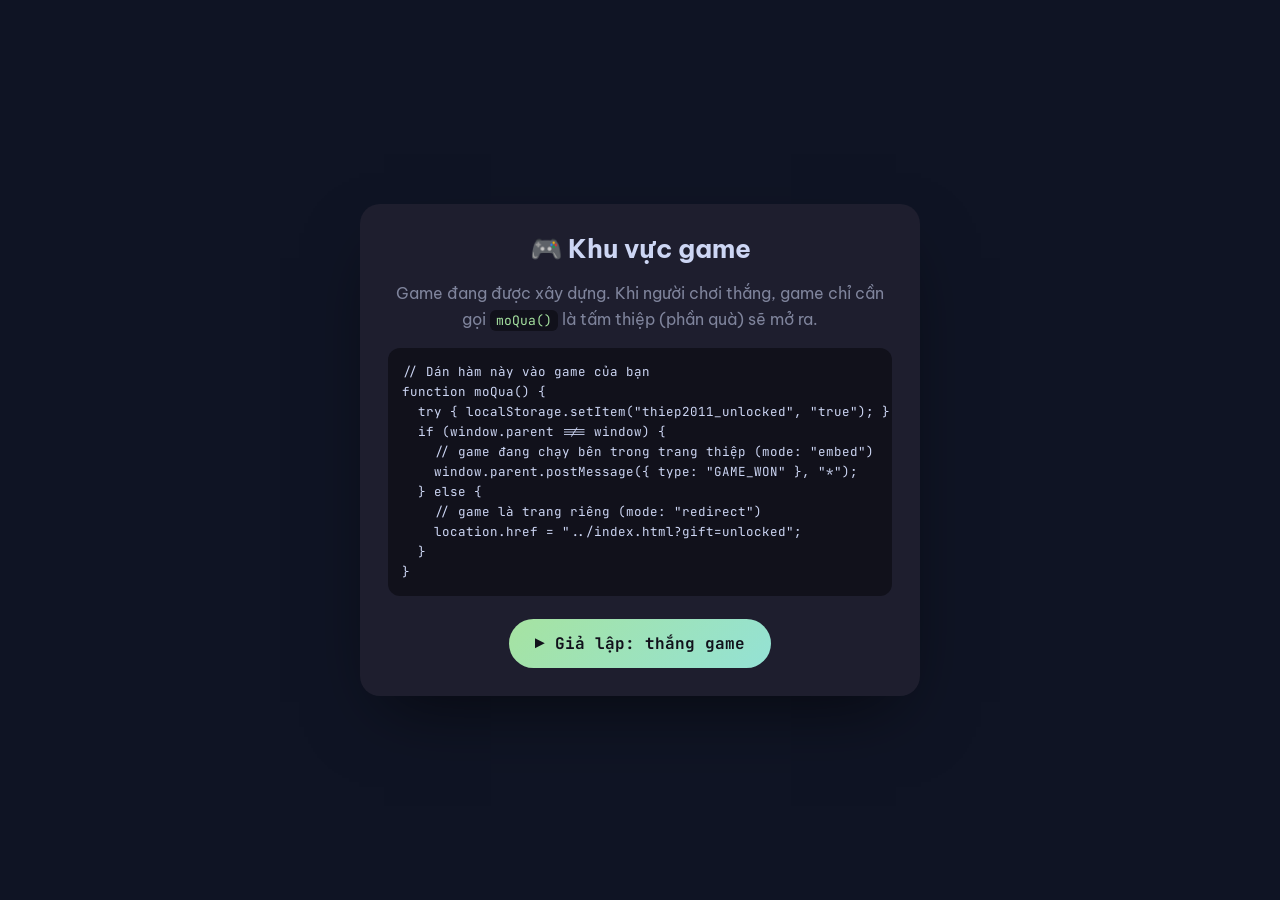
==== game/index.html @ 0aec28fa "Thiệp 20/11 gửi Thầy Nguyễn Trường Phú Co-Authored-By: Claude Opus 5.5 <noreply@anthropic.com> Claud" ====
<!doctype html>
<html lang="vi">
<head>
  <meta charset="utf-8">
  <meta name="viewport" content="width=device-width, initial-scale=1">
  <title>Game · Mở quà 20/11</title>
  <link href="https://fonts.googleapis.com/css2?family=Be+Vietnam+Pro:wght@400;600;800&family=JetBrains+Mono:wght@500;700&display=swap" rel="stylesheet">
  <style>
    :root { --bg: #0f1424; --card: #1e1e2e; --fg: #cdd6f4; --dim: #7f849c; --green: #a6e3a1; --pink: #ff8fab; }
    * { box-sizing: border-box; }
    body { margin: 0; min-height: 100vh; display: grid; place-items: center; padding: 24px 16px; background: var(--bg); color: var(--fg); font-family: "Be Vietnam Pro", system-ui, sans-serif; }
    .box { width: min(560px, 100%); background: var(--card); border-radius: 20px; padding: 28px; text-align: center; box-shadow: 0 30px 70px -24px rgba(0,0,0,.6); }
    h1 { margin: 0 0 8px; font-size: 26px; }
    p { color: var(--dim); line-height: 1.6; }
    code { font-family: "JetBrains Mono", monospace; color: var(--green); background: #11111b; padding: 2px 6px; border-radius: 6px; font-size: 13px; }
    pre { text-align: left; background: #11111b; padding: 14px; border-radius: 12px; overflow: auto; font: 12.5px/1.6 "JetBrains Mono", monospace; color: var(--fg); }
    button { margin-top: 10px; border: 0; cursor: pointer; padding: 14px 26px; border-radius: 999px; font: 700 16px "JetBrains Mono", monospace; color: #11111b; background: linear-gradient(135deg, #a6e3a1, #94e2d5); }
  </style>
</head>
<body>
  <!--
    ĐÂY LÀ TRANG GIỮ CHỖ CHO GAME.
    Khi làm game xong, bạn thay toàn bộ file này bằng game của bạn
    (hoặc đổi CONFIG.game.url trong config.js trỏ tới game).

    Điều duy nhất game cần làm: khi người chơi THẮNG, gọi hàm moQua() bên dưới.
  -->
  <div class="box">
    <h1>🎮 Khu vực game</h1>
    <p>Game đang được xây dựng. Khi người chơi thắng, game chỉ cần gọi <code>moQua()</code> là tấm thiệp (phần quà) sẽ mở ra.</p>
    <pre>// Dán hàm này vào game của bạn
function moQua() {
  try { localStorage.setItem("thiep2011_unlocked", "true"); } catch (e) {}
  if (window.parent !== window) {
    // game đang chạy bên trong trang thiệp (mode: "embed")
    window.parent.postMessage({ type: "GAME_WON" }, "*");
  } else {
    // game là trang riêng (mode: "redirect")
    location.href = "../index.html?gift=unlocked";
  }
}</pre>
    <button type="button" onclick="moQua()">▶ Giả lập: thắng game</button>
  </div>

  <script>
    function moQua() {
      try { localStorage.setItem("thiep2011_unlocked", "true"); } catch (e) {}
      if (window.parent !== window) {
        window.parent.postMessage({ type: "GAME_WON" }, "*");
      } else {
        location.href = "../index.html?gift=unlocked";
      }
    }
  </script>
</body>
</html>
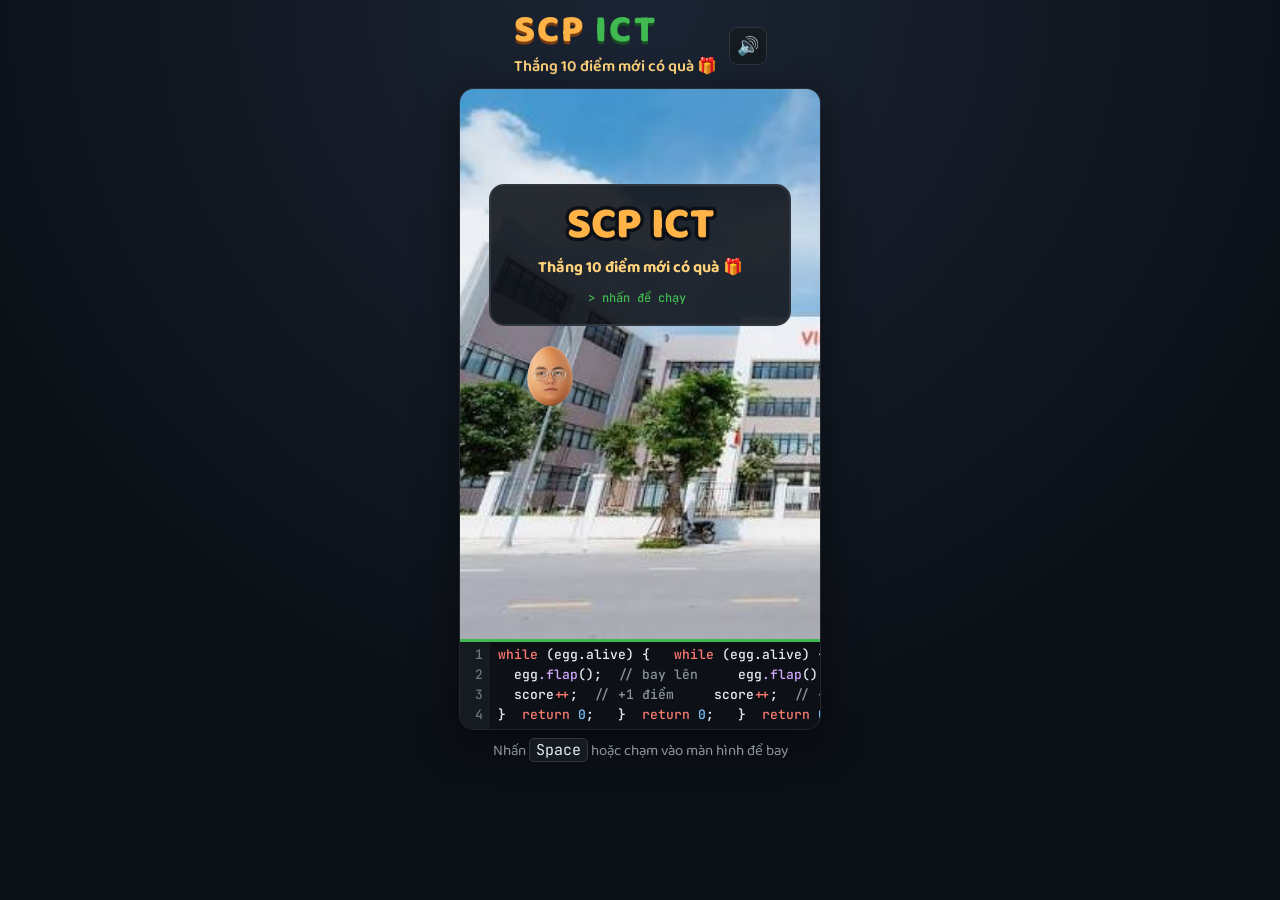
==== commit 32339cf4: "Thêm game SCP ICT: thắng 10 điểm mới mở được thiệp - game/: nhân vật quả trứng, nền trường, cột là c" ====
--- a/game/index.html
+++ b/game/index.html
@@ -1,56 +1,29 @@
-<!doctype html>
+<!DOCTYPE html>
 <html lang="vi">
 <head>
-  <meta charset="utf-8">
-  <meta name="viewport" content="width=device-width, initial-scale=1">
-  <title>Game · Mở quà 20/11</title>
-  <link href="https://fonts.googleapis.com/css2?family=Be+Vietnam+Pro:wght@400;600;800&family=JetBrains+Mono:wght@500;700&display=swap" rel="stylesheet">
-  <style>
-    :root { --bg: #0f1424; --card: #1e1e2e; --fg: #cdd6f4; --dim: #7f849c; --green: #a6e3a1; --pink: #ff8fab; }
-    * { box-sizing: border-box; }
-    body { margin: 0; min-height: 100vh; display: grid; place-items: center; padding: 24px 16px; background: var(--bg); color: var(--fg); font-family: "Be Vietnam Pro", system-ui, sans-serif; }
-    .box { width: min(560px, 100%); background: var(--card); border-radius: 20px; padding: 28px; text-align: center; box-shadow: 0 30px 70px -24px rgba(0,0,0,.6); }
-    h1 { margin: 0 0 8px; font-size: 26px; }
-    p { color: var(--dim); line-height: 1.6; }
-    code { font-family: "JetBrains Mono", monospace; color: var(--green); background: #11111b; padding: 2px 6px; border-radius: 6px; font-size: 13px; }
-    pre { text-align: left; background: #11111b; padding: 14px; border-radius: 12px; overflow: auto; font: 12.5px/1.6 "JetBrains Mono", monospace; color: var(--fg); }
-    button { margin-top: 10px; border: 0; cursor: pointer; padding: 14px 26px; border-radius: 999px; font: 700 16px "JetBrains Mono", monospace; color: #11111b; background: linear-gradient(135deg, #a6e3a1, #94e2d5); }
-  </style>
+    <meta charset="UTF-8">
+    <meta name="viewport" content="width=device-width, initial-scale=1.0">
+    <title>SCP ICT</title>
+    <link rel="preconnect" href="https://fonts.googleapis.com">
+    <link rel="preconnect" href="https://fonts.gstatic.com" crossorigin>
+    <link href="https://fonts.googleapis.com/css2?family=Baloo+2:wght@600;800&family=JetBrains+Mono:wght@500;700&display=swap" rel="stylesheet">
+    <link rel="stylesheet" href="style.css">
 </head>
 <body>
-  <!--
-    ĐÂY LÀ TRANG GIỮ CHỖ CHO GAME.
-    Khi làm game xong, bạn thay toàn bộ file này bằng game của bạn
-    (hoặc đổi CONFIG.game.url trong config.js trỏ tới game).
-
-    Điều duy nhất game cần làm: khi người chơi THẮNG, gọi hàm moQua() bên dưới.
-  -->
-  <div class="box">
-    <h1>🎮 Khu vực game</h1>
-    <p>Game đang được xây dựng. Khi người chơi thắng, game chỉ cần gọi <code>moQua()</code> là tấm thiệp (phần quà) sẽ mở ra.</p>
-    <pre>// Dán hàm này vào game của bạn
-function moQua() {
-  try { localStorage.setItem("thiep2011_unlocked", "true"); } catch (e) {}
-  if (window.parent !== window) {
-    // game đang chạy bên trong trang thiệp (mode: "embed")
-    window.parent.postMessage({ type: "GAME_WON" }, "*");
-  } else {
-    // game là trang riêng (mode: "redirect")
-    location.href = "../index.html?gift=unlocked";
-  }
-}</pre>
-    <button type="button" onclick="moQua()">▶ Giả lập: thắng game</button>
-  </div>
-
-  <script>
-    function moQua() {
-      try { localStorage.setItem("thiep2011_unlocked", "true"); } catch (e) {}
-      if (window.parent !== window) {
-        window.parent.postMessage({ type: "GAME_WON" }, "*");
-      } else {
-        location.href = "../index.html?gift=unlocked";
-      }
-    }
-  </script>
+    <div class="container">
+        <header class="game-title">
+            <div class="title-text">
+                <h1>SCP <span>ICT</span></h1>
+                <p class="subtitle">Thắng 10 điểm mới có quà 🎁</p>
+            </div>
+            <button id="mute" class="mute" aria-label="Bật/tắt nhạc và âm thanh">🔊</button>
+        </header>
+        <div class="game-screen">
+            <canvas id="game"></canvas>
+        </div>
+        <div id="yt" class="yt" aria-hidden="true"></div>
+        <p id="description" class="game-description">Nhấn <kbd>Space</kbd> hoặc chạm vào màn hình để bay</p>
+    </div>
+    <script src="main.js"></script>
 </body>
 </html>
--- a/game/style.css
+++ b/game/style.css
@@ -0,0 +1,94 @@
+* {
+    box-sizing: border-box;
+    -webkit-user-select: none;
+    user-select: none;
+    -webkit-tap-highlight-color: transparent;
+}
+body {
+    margin: 0;
+    min-height: 100vh;
+    background: radial-gradient(circle at 50% 0%, #1b2433 0%, #0b0f16 70%);
+    color: #e6edf3;
+    font-family: 'Baloo 2', system-ui, sans-serif;
+}
+.container {
+    display: flex;
+    flex-direction: column;
+    align-items: center;
+    padding: 12px 16px 16px;
+    gap: 10px;
+}
+
+/* ===== Tiêu đề ===== */
+.game-title {
+    display: flex;
+    align-items: center;
+    gap: 12px;
+}
+.game-title h1 {
+    margin: 0;
+    font-weight: 800;
+    font-size: 2.4em;
+    line-height: 1;
+    letter-spacing: 2px;
+    color: #ffb347;
+    text-shadow: 0 3px 0 #7a3d12;
+}
+.game-title h1 span {
+    color: #3fb950;
+    text-shadow: 0 3px 0 #1a4d24;
+}
+.subtitle {
+    margin: 4px 0 0;
+    font-size: 16px;
+    font-weight: 600;
+    color: #ffd27a;
+}
+/* khung YouTube phát nhạc nền: ẩn khỏi màn hình */
+.yt {
+    position: fixed;
+    left: -9999px;
+    width: 1px;
+    height: 1px;
+    overflow: hidden;
+}
+.mute {
+    border: 1px solid #30363d;
+    background: #161b22;
+    color: inherit;
+    border-radius: 8px;
+    font-size: 18px;
+    width: 38px;
+    height: 38px;
+    cursor: pointer;
+}
+
+/* ===== Màn hình game =====
+   Canvas luôn giữ tỉ lệ 9:16 và co lại vừa màn hình điện thoại */
+.game-screen {
+    width: min(360px, 100%, calc((100vh - 160px) * 9 / 16));
+    aspect-ratio: 9 / 16;
+}
+canvas {
+    display: block;
+    width: 100%;
+    height: 100%;
+    border-radius: 14px;
+    box-shadow: 0 10px 40px rgba(0, 0, 0, .5), 0 0 0 1px #30363d;
+    touch-action: manipulation;
+    cursor: pointer;
+}
+.game-description {
+    margin: 0;
+    color: #8b949e;
+    text-align: center;
+    font-size: 15px;
+}
+kbd {
+    font-family: 'JetBrains Mono', monospace;
+    background: #161b22;
+    border: 1px solid #30363d;
+    border-radius: 5px;
+    padding: 1px 6px;
+    color: #e6edf3;
+}
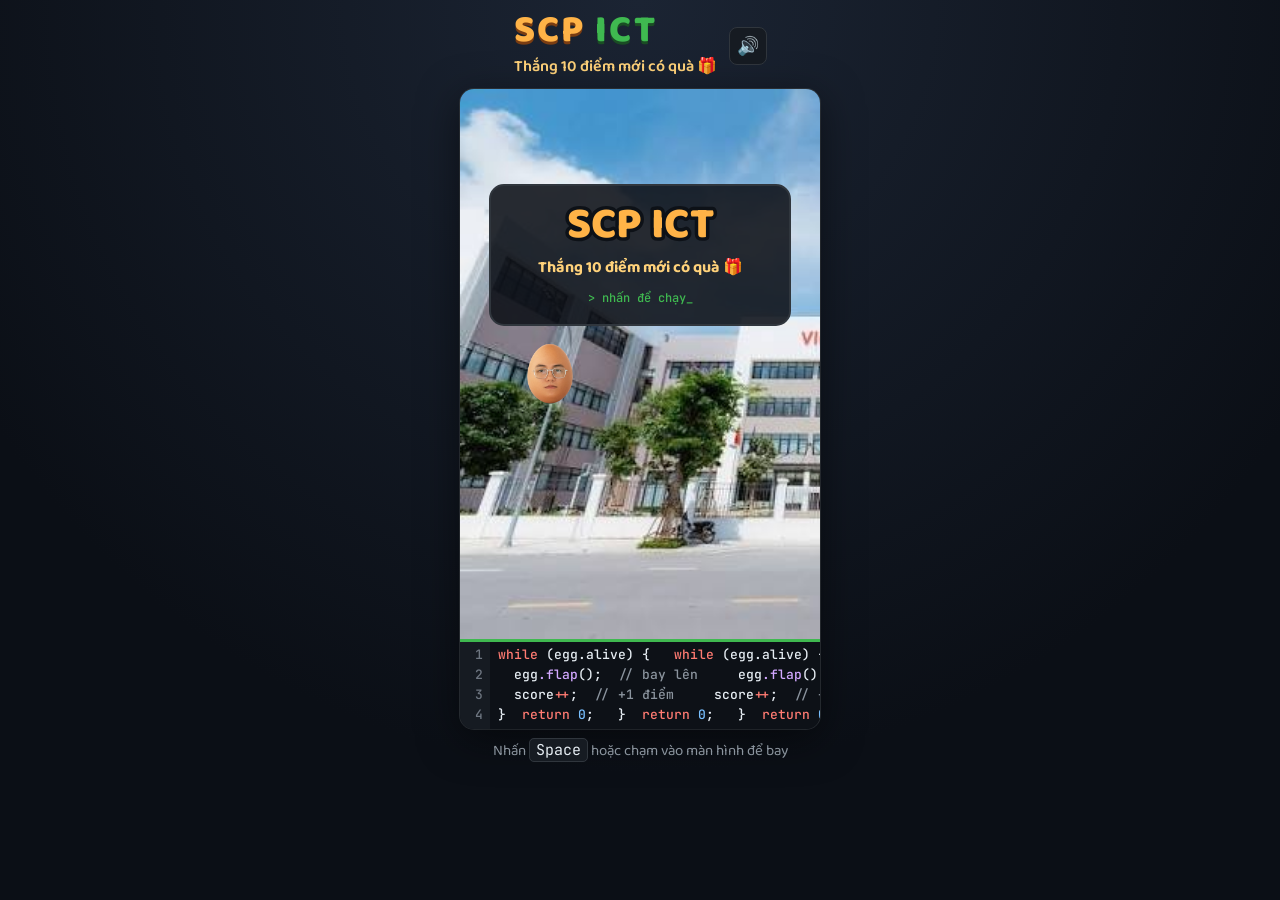
==== commit a19deafb: "Mỗi lần mở thiệp đều phải thắng game, bỏ nhạc trong game - Thiệp chỉ nhớ 'đã thắng' trong lần mở tra" ====
--- a/game/index.html
+++ b/game/index.html
@@ -16,12 +16,11 @@
                 <h1>SCP <span>ICT</span></h1>
                 <p class="subtitle">Thắng 10 điểm mới có quà 🎁</p>
             </div>
-            <button id="mute" class="mute" aria-label="Bật/tắt nhạc và âm thanh">🔊</button>
+            <button id="mute" class="mute" aria-label="Bật/tắt âm thanh">🔊</button>
         </header>
         <div class="game-screen">
             <canvas id="game"></canvas>
         </div>
-        <div id="yt" class="yt" aria-hidden="true"></div>
         <p id="description" class="game-description">Nhấn <kbd>Space</kbd> hoặc chạm vào màn hình để bay</p>
     </div>
     <script src="main.js"></script>
--- a/game/style.css
+++ b/game/style.css
@@ -44,14 +44,6 @@
     font-weight: 600;
     color: #ffd27a;
 }
-/* khung YouTube phát nhạc nền: ẩn khỏi màn hình */
-.yt {
-    position: fixed;
-    left: -9999px;
-    width: 1px;
-    height: 1px;
-    overflow: hidden;
-}
 .mute {
     border: 1px solid #30363d;
     background: #161b22;
